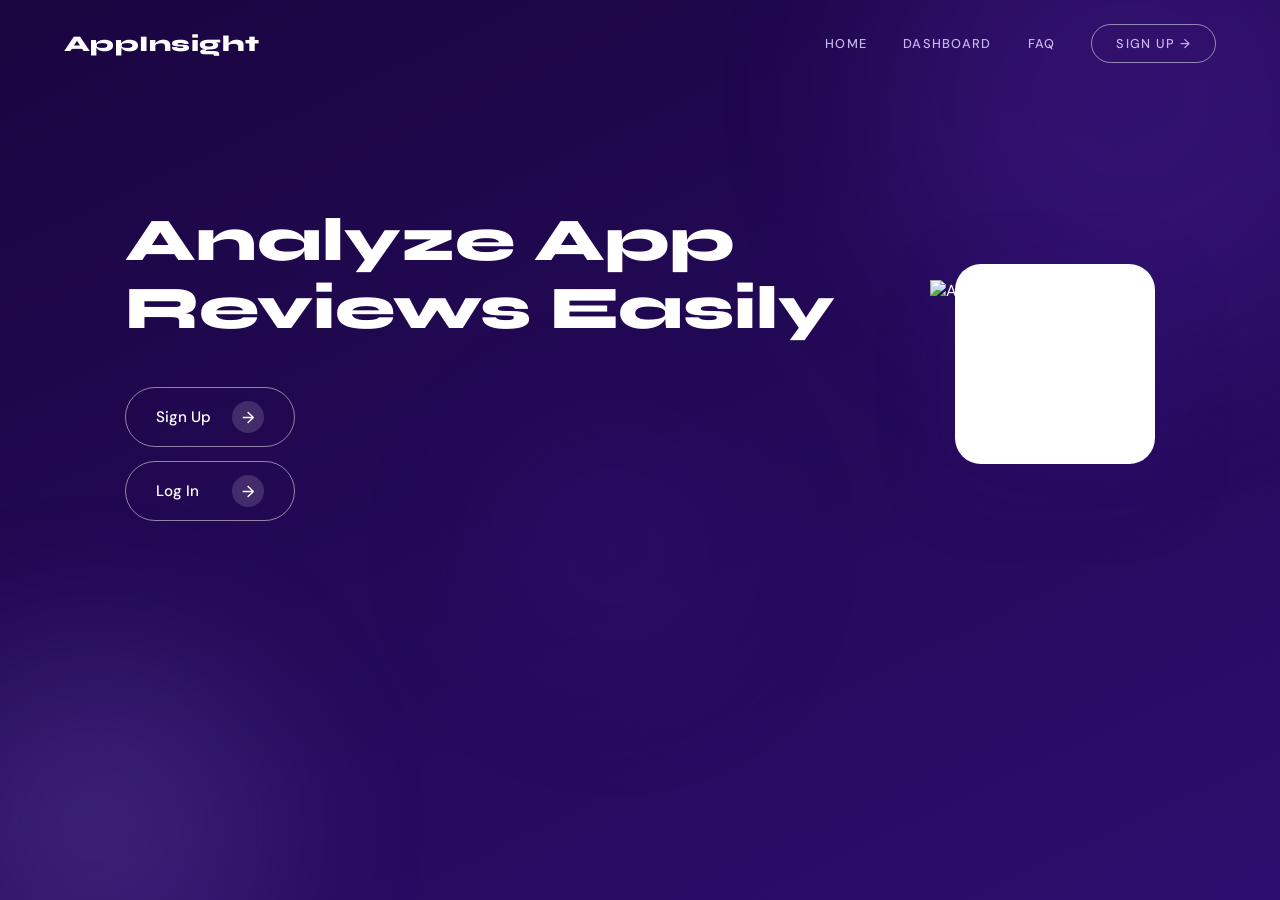
==== index.html @ 9e70e0bd "Add files via upload" ====
<!DOCTYPE html>

<html lang="en">
<head>
  <meta charset="UTF-8"/>
  <title>AppInsight Home page</title>
  <link href="https://fonts.googleapis.com/css2?family=Syne:wght@400;600;700;800&family=DM+Sans:wght@300;400;500&display=swap" rel="stylesheet"/>
  <link rel="stylesheet" href="style-2.css"/>
</head>
<body>

  <div class="blob blob-1"></div>
  <div class="blob blob-2"></div>
  <div class="blob blob-3"></div>

  <header>
    <h2 class="logo">AppInsight</h2>
    <nav class="navigation">
      <a href="HomePage.html">Home</a>
      <a href="#">Dashboard</a>
      <a href="#">FAQ</a>
      <a href="signup.html" class="btnSignup">Sign up →</a>
    </nav>
  </header>

  <section class="home">
    <div class="home-content">
      <h1>Analyze App <br> Reviews Easily</h1>
      <div class="buttons">
        <a href="signup.html" class="btn">Sign Up</a>
        <a href="login.html" class="btn login">Log In</a>
      </div>
    </div>

<div class="home-image">
  <div class="app-card">
    <img src="logo_app.png" alt="AppInsight logo">
  </div>
 </div>
  </section>

</body>
</html>
---- style-2.css ----
*, *::before, *::after {
  box-sizing: border-box;
  margin: 0;
  padding: 0;
}

:root {
  --purple-dark:   #1a0540;
  --purple-mid:    #2d0e6e;
  --purple-btn:    #3a12a0;
  --purple-accent: #5b21b6;
  --white:         #ffffff;
  --text-light:    #c5b8e8;
  --card-bg:       #ffffff;
  --input-bg:      #f7f5fc;
  --input-border:  #ddd6f5;
}

 body {
  font-family: 'DM Sans', sans-serif;
  background: linear-gradient(155deg, var(--purple-dark) 0%, var(--purple-mid) 100%);
  min-height: 100vh;
  color: white;
  position: relative;
}

/* ── Blobs ── */
.blob {
  position: fixed;
  border-radius: 50%;
  filter: blur(90px);
  opacity: 0.18;
  pointer-events: none;
  z-index: 0;
}
.blob-1 { width: 500px; height: 500px; background: #7c3aed; top: -150px; right: -100px; }
.blob-2 { width: 350px; height: 350px; background: #a78bfa; bottom: -100px; left: -80px; }
.blob-3 { width: 200px; height: 200px; background: #5b21b6; top: 50%; left: 40%; }



/*  HOME PAGE */

body.HomePage {
  display: flex;
  flex-direction: column;
  overflow: hidden;
}

/* ── Header ── */
header {
  display: flex;
  justify-content: space-between;
  align-items: center;
  padding: 24px 64px;
  position: relative;
  z-index: 10;
  animation: fadeDown 0.7s ease both;
}

.logo {
  font-family: 'Syne', sans-serif;
  font-weight: 800;
  font-size: 1.4rem;
  color: var(--white);
  letter-spacing: 0.02em;
}

.navigation {
  display: flex;
  align-items: center;
  gap: 36px;
}

.navigation a {
  color: var(--text-light);
  text-decoration: none;
  font-size: 0.8rem;
  font-weight: 500;
  letter-spacing: 0.1em;
  text-transform: uppercase;
  transition: color 0.2s;
}
.navigation a:hover { color: #fff; }

.btnSignup {
  padding: 10px 24px;
  border-radius: 20px;
  border: 1.5px solid rgba(255, 255, 255, 0.5);
  background: transparent;
  color: white;
  font-family: 'DM Sans', sans-serif;
  font-size: 0.85rem;
  cursor: pointer;
  text-decoration: none;
  display: inline-flex;
  align-items: center;
  transition: background 0.2s, border-color 0.2s;
}
.btnSignup:hover {
  background: rgba(255, 255, 255, 0.12);
  border-color: white;
}

/* Section  */
.home {
  flex: 1;
  display: flex;
  justify-content: center;
  align-items: center;
  padding: 120px 64px 60px;
  gap: 120px;
  position: relative;
  z-index: 5;

  
}

.home-content {
  animation: fadeIn 0.8s 0.2s ease both;
}

.home-content h1 {
  font-family: 'Syne', sans-serif;
  font-size: clamp(2.6rem, 5vw, 3.8rem);
  font-weight: 800;
  line-height: 1.12;
  margin-bottom: 44px;
}

/* ── Buttons ── */
.buttons {
  display: flex;
  flex-direction: column;
  gap: 14px;
  width: fit-content;
}

.btn {
  padding: 13px 30px;
  border: 1.5px solid rgba(255, 255, 255, 0.5);
  border-radius: 50px;
  background: transparent;
  color: white;
  font-family: 'DM Sans', sans-serif;
  font-size: 0.95rem;
  font-weight: 500;
  cursor: pointer;
  text-decoration: none;
  display: inline-flex;
  align-items: center;
  justify-content: space-between;
  gap: 14px;
  min-width: 170px;
  transition: background 0.2s, transform 0.15s, border-color 0.2s;
}
.btn::after  {
  content: "→";
  width: 32px;
  height: 32px;
  border-radius: 50%;
  background: rgba(255, 255, 255, 0.15);
  display: flex;
  align-items: center;
  justify-content: center;
  flex-shrink: 0;
  font-size: 1rem;
  transition: background 0.2s;
}
.btn:hover {
  background: rgba(255, 255, 255, 0.1);
  border-color: white;
  transform: translateX(5px);
}
.btn:hover::before {
  background: rgba(255, 255, 255, 0.28);
}

/* ── App Card ── */
.home-image {
  display: flex;
  justify-content: center;
  animation: fadeIn 0.8s 0.4s ease both;
}

.app-card {
  background: var(--card-bg);
  border-radius: 26px;
  padding: 16px;
  display: flex;
  flex-direction: column;
  align-items: center;
  justify-content: center;
  gap: 10px;
  box-shadow: 0 24px 70px rgba(45, 14, 110, 0.4);
  width: 200px;
  height: 200px;
  animation: floatCard 4s 1.2s ease-in-out infinite;
}
@keyframes floatCard {
  0%, 100% { transform: translateY(0); }
  50%       { transform: translateY(-14px); }
}
.app-card img {
  width: 250px;
  height: 250px;
  object-fit: contain;
}

.app-card h3 {
  font-family: 'Syne', sans-serif;
  font-weight: 800;
  font-size: 1.3rem;
  color: var(--purple-dark);
}

.app-card p {
  font-size: 0.8rem;
  color: #999;
  text-align: center;
  line-height: 1.5;
}

/* FORMS – signup / login / admin */

body.form-page {
  display: flex;
  align-items: center;
  justify-content: center;
  min-height: 100vh;
  padding: 40px 20px;

}

.card {
  background: #fff;
  border-radius: 28px;
  padding: 48px 46px 40px;
  width: 100%;
  max-width: 430px;
  box-shadow: 0 28px 80px rgba(26, 5, 64, 0.45);
  position: relative;
  z-index: 5;
  animation: slideUp 0.55s cubic-bezier(.22, 1, .36, 1) both;
}

.card-header {
  text-align: center;
  margin-bottom: 34px;
}

.card-header .icon {
  width: 58px;
  height: 58px;
  background: linear-gradient(135deg, #a78bfa, #7c3aed);
  border-radius: 16px;
  display: flex;
  align-items: center;
  justify-content: center;
  font-size: 1.6rem;
  margin: 0 auto 16px;
  box-shadow: 0 8px 24px rgba(124, 58, 237, 0.35);
}

.card-header h2 {
  font-family: 'Syne', sans-serif;
  font-size: 1.7rem;
  font-weight: 800;
  color: var(--purple-dark);
}

.card-header p {
  font-size: 0.85rem;
  color: #999;
  margin-top: 6px;
}

.form-group {
  margin-bottom: 20px;
}

.form-group label {
  display: block;
  font-size: 0.82rem;
  font-weight: 500;
  color: #555;
  margin-bottom: 7px;
}

.form-group input {
  width: 100%;
  padding: 12px 14px;
  border: 1.5px solid var(--input-border);
  border-radius: 12px;
  background: var(--input-bg);
  font-family: 'DM Sans', sans-serif;
  font-size: 0.9rem;
  color: #333;
  outline: none;
  transition: border-color 0.2s, box-shadow 0.2s;
}

.form-group input:focus {
  border-color: #7c3aed;
  box-shadow: 0 0 0 3.5px rgba(124, 58, 237, 0.13);
}

.input-wrap {
  position: relative;
}

.input-wrap input {
  padding-right: 44px;
}

.eye-btn {
  position: absolute;
  right: 13px;
  top: 50%;
  transform: translateY(-50%);
  background: none;
  border: none;
  cursor: pointer;
  color: #bbb;
  font-size: 1.05rem;
  transition: color 0.2s;
}
.eye-btn:hover { color: #7c3aed; }

.form-row {
  display: flex;
  justify-content: space-between;
  align-items: center;
  margin-bottom: 22px;
  font-size: 0.82rem;
}

.form-row a {
  color: #888;
  text-decoration: none;
  transition: color 0.2s;
}
.form-row a:hover { color: #555; }

.admin-link {
  color: var(--purple-btn) !important;
  font-weight: 600;
}
.admin-link:hover { color: var(--purple-accent) !important; }

.btn-primary {
  width: 100%;
  padding: 14px;
  background: var(--purple-btn);
  color: #fff;
  border: none;
  border-radius: 12px;
  font-family: 'Syne', sans-serif;
  font-size: 1rem;
  font-weight: 700;
  cursor: pointer;
  letter-spacing: 0.03em;
  transition: background 0.2s, transform 0.15s, box-shadow 0.2s;
}
.btn-primary:hover {
  background: var(--purple-accent);
  transform: translateY(-2px);
  box-shadow: 0 8px 24px rgba(75, 31, 168, 0.4);
}
.btn-primary:active { transform: translateY(0); }

.footer-text {
  text-align: center;
  margin-top: 20px;
  font-size: 0.83rem;
  color: #aaa;
}

.footer-text a {
  color: var(--purple-btn);
  font-weight: 600;
  text-decoration: none;
}
.footer-text a:hover { text-decoration: underline; }

.back-link {
  display: flex;
  align-items: center;
  justify-content: center;
  margin-top: 16px;
  font-size: 0.82rem;
  color: #bbb;
  text-decoration: none;
  transition: color 0.2s;
}
.back-link:hover { color: #7c3aed; }
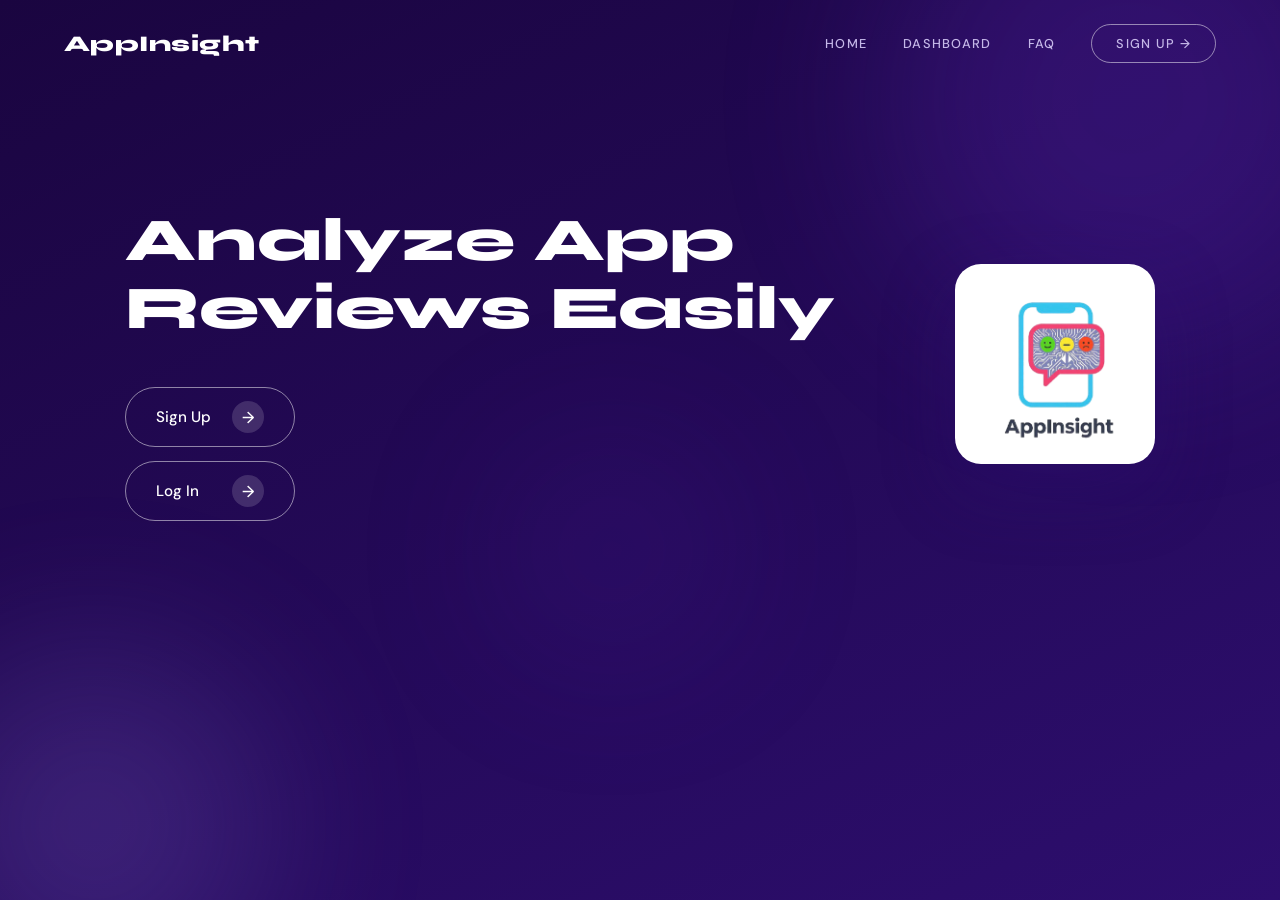
==== commit bcc56cdc: "Add files via upload" ====
--- a/index.html
+++ b/index.html
@@ -16,7 +16,7 @@
   <header>
     <h2 class="logo">AppInsight</h2>
     <nav class="navigation">
-      <a href="HomePage.html">Home</a>
+      <a href="index.html">Home</a>
       <a href="#">Dashboard</a>
       <a href="#">FAQ</a>
       <a href="signup.html" class="btnSignup">Sign up →</a>
@@ -34,7 +34,7 @@
 
 <div class="home-image">
   <div class="app-card">
-    <img src="logo_app.png" alt="AppInsight logo">
+    <img src="Image - Copy/logo_app.png" alt="AppInsight logo">
   </div>
  </div>
   </section>
--- a/style-2.css
+++ b/style-2.css
@@ -248,19 +248,6 @@
 .card-header {
   text-align: center;
   margin-bottom: 34px;
-}
-
-.card-header .icon {
-  width: 58px;
-  height: 58px;
-  background: linear-gradient(135deg, #a78bfa, #7c3aed);
-  border-radius: 16px;
-  display: flex;
-  align-items: center;
-  justify-content: center;
-  font-size: 1.6rem;
-  margin: 0 auto 16px;
-  box-shadow: 0 8px 24px rgba(124, 58, 237, 0.35);
 }
 
 .card-header h2 {
